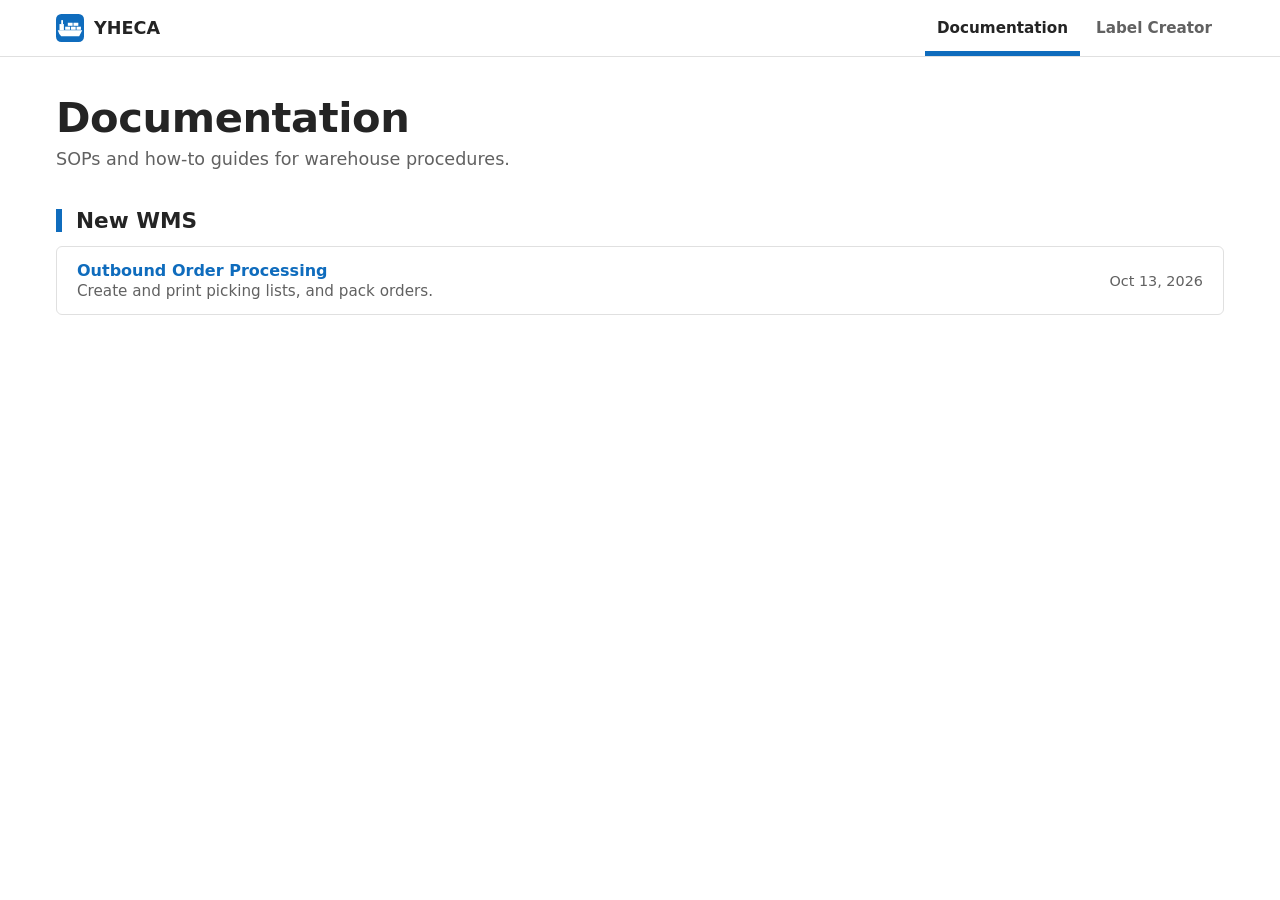
==== docs/index.html @ 3c42007b "Rebuild site as YHECA documentation and label creator - Add shared navigator (Documentation, Label C" ====
<!DOCTYPE html>
<html lang="en">
<head>
<meta charset="UTF-8">
<meta name="viewport" content="width=device-width, initial-scale=1.0">
<title>Documentation — YHECA</title>
<link rel="stylesheet" href="../assets/style.css">
</head>
<body>
<script src="../assets/nav.js"></script>
<main class="index-page">
  <header>
    <h1>Documentation</h1>
    <p>SOPs and how-to guides for warehouse procedures.</p>
  </header>
  <!-- One section per system or topic; one row per document. Copy _template.html to start a new document. -->
  <section class="doc-group" aria-labelledby="group-new-wms">
    <h2 id="group-new-wms">New WMS</h2>
    <ul class="doc-list">
      <li>
        <a href="outbound-order-processing.html">Outbound Order Processing</a>
        <p>Create and print picking lists, and pack orders.</p>
        <time datetime="2026-10-13">Oct 13, 2026</time>
      </li>
    </ul>
  </section>
</main>
</body>
</html>
---- assets/style.css ----
/* Shared design tokens for the YHECA site */

:root {
  /* Office palette: white pages, neutral greys, one calm blue */
  --bg: #ffffff;
  --surface: #ffffff;
  --subtle: #f5f6f7;      /* table headers, hover, grouped fields */
  --text: #242424;
  --muted: #616161;
  --border: #e0e0e0;
  --accent: #0f6cbd;      /* links and primary buttons */
  --accent-hover: #115ea3;
  --tape: #0f6cbd;        /* "you are here" markers and Print */
  --tape-hover: #115ea3;
  --tape-ink: #ffffff;
  --note-bg: #ebf3fc;
  --note-bar: #0f6cbd;
  --nav-bg: #ffffff;
  --nav-text: #242424;
  --nav-muted: #616161;
  --nav-border: #e0e0e0;
  --success: #0f6cbd;
  --success-hover: #115ea3;
  /* Segoe UI ships with Windows; other systems fall back to their own UI font */
  --font-body: 'Segoe UI', system-ui, -apple-system, Roboto, 'Helvetica Neue', Arial, sans-serif;
  --font-display: var(--font-body);
  --nav-height: 56px;
  --page-width: 1200px;   /* navigator, index pages and documents share this width */
}

@media (prefers-color-scheme: dark) {
  :root {
    --bg: #1b1b1b;
    --surface: #242424;
    --subtle: #2c2c2c;
    --text: #f0f0f0;
    --muted: #adadad;
    --border: #3d3d3d;
    --accent: #479ef5;
    --accent-hover: #62abf5;
    --tape: #479ef5;
    --tape-hover: #62abf5;
    --tape-ink: #0b0b0b;
    --note-bg: #1a2a3d;
    --note-bar: #479ef5;
    --nav-bg: #242424;
    --nav-text: #f0f0f0;
    --nav-muted: #adadad;
    --nav-border: #3d3d3d;
    --success: #479ef5;
    --success-hover: #62abf5;
  }
}

* { box-sizing: border-box; }

body {
  font-family: var(--font-body);
  background: var(--bg);
  color: var(--text);
}

:focus-visible {
  outline: 3px solid var(--tape);
  outline-offset: 2px;
}

/* ---------- Navigator ---------- */

.site-nav {
  position: sticky;
  top: 0;
  z-index: 100;
  background: var(--nav-bg);
  color: var(--nav-text);
  border-bottom: 1px solid var(--nav-border);
  font-family: var(--font-display);
}

.site-nav a {
  color: inherit;
  text-decoration: none;
}

.site-nav-bar {
  max-width: var(--page-width);
  margin: 0 auto;
  padding: 0 16px;
  display: flex;
  align-items: stretch;
  justify-content: space-between;
  gap: 16px;
  min-height: var(--nav-height);
}

.site-brand {
  display: flex;
  align-items: center;
  gap: 10px;
  font-size: 1.1rem;
  font-weight: 600;
  letter-spacing: 0;
  white-space: nowrap;
}

.site-brand-icon {
  display: block;
  width: 28px;
  height: 28px;
}

.site-sections {
  display: flex;
  align-items: stretch;
  gap: 4px;
}

.site-sections a {
  display: flex;
  align-items: center;
  padding: 0 12px;
  font-size: 0.95rem;
  font-weight: 600;
  color: var(--nav-muted);
  border-bottom: 5px solid transparent;
  border-top: 5px solid transparent;
}

.site-sections a:hover {
  color: var(--nav-text);
}

.site-sections a.is-active {
  color: var(--nav-text);
  border-bottom-color: var(--tape);
}


.site-main {
  padding: 24px 16px;
}

@media print {
  .site-nav { display: none !important; }
  .site-main { padding: 0 !important; }
  /* fit-preview.js shrinks previews on small screens; labels always print at full size */
  .label-card, .label-page, .label-container { zoom: 1 !important; }
}

/* ---------- Index pages (home, labels, reference) ---------- */

body:has(> .index-page) {
  margin: 0;
}

.index-page {
  max-width: var(--page-width);
  margin: 0 auto;
  padding: 40px 16px 64px;
}
.index-page > header {
  margin-bottom: 40px;
}
.index-page h1 {
  font-family: var(--font-display);
  font-weight: 600;
  font-size: clamp(2rem, 5vw, 2.6rem);
  line-height: 1;
  letter-spacing: -0.01em;
  margin: 0 0 10px 0;
}
.index-page > header p {
  margin: 0;
  color: var(--muted);
  font-size: 1.1rem;
}
.index-page section {
  margin-bottom: 40px;
  scroll-margin-top: calc(var(--nav-height) + 16px);
}
/* Section heading carries a strip of floor tape, the same marker as the navigator */
.index-page h2 {
  font-family: var(--font-display);
  font-weight: 600;
  font-size: 1.35rem;
  line-height: 1.1;
  margin: 0 0 14px 0;
  padding-left: 14px;
  border-left: 6px solid var(--tape);
}
.tools {
  background: var(--surface);
  border: 1px solid var(--border);
  border-radius: 6px;
  display: grid;
  grid-template-columns: 1fr 1fr;
  overflow: hidden;
}
@media (max-width: 640px) {
  .tools { grid-template-columns: 1fr; }
}
a.tool {
  display: flex;
  align-items: center;
  gap: 16px;
  padding: 18px 20px;
  text-decoration: none;
  color: inherit;
  border-bottom: 1px solid var(--border);
  margin-bottom: -1px;
}
@media (min-width: 641px) {
  a.tool:nth-child(odd) { border-right: 1px solid var(--border); }
}
a.tool:hover {
  background: var(--subtle);
}
a.tool:hover h3 {
  color: var(--accent);
}
.tool h3 {
  font-family: var(--font-display);
  font-weight: 600;
  font-size: 1.1rem;
  line-height: 1.15;
  margin: 0 0 4px 0;
}
.tool p {
  margin: 0;
  color: var(--muted);
  font-size: 0.95rem;
}
.empty {
  color: var(--muted);
  border: 1px dashed var(--border);
  border-radius: 6px;
  padding: 18px 20px;
  margin: 0;
}

/* Thumbnails mimic the printed label: always black-on-white, regardless of theme */
.thumb {
  flex-shrink: 0;
  width: 72px;
  height: 72px;
  background: #fff;
  border: 1px solid var(--border);
  border-radius: 4px;
  display: flex;
  align-items: center;
  justify-content: center;
  overflow: hidden;
  color: #000;
}

.thumb-bin {
  flex-direction: column;
  gap: 4px;
  padding: 8px;
}

.thumb-barcode {
  width: 100%;
  height: 16px;
  background: repeating-linear-gradient(90deg, #000 0 2px, transparent 2px 4px);
}

.thumb-bin-row {
  width: 100%;
  display: flex;
  align-items: center;
  justify-content: space-between;
  gap: 4px;
}

.thumb-code {
  font-weight: 700;
  font-size: 7px;
  letter-spacing: 0.2px;
  white-space: nowrap;
}

.thumb-badge {
  background: #000;
  color: #fff;
  font-weight: 700;
  font-size: 7px;
  line-height: 1;
  padding: 3px 4px;
  border-radius: 2px;
}

.thumb-pallet {
  flex-direction: column;
  justify-content: space-evenly;
  padding: 8px;
}

.thumb-pallet .thumb-line {
  font-weight: 700;
  white-space: nowrap;
}

.thumb-wo {
  flex-direction: column;
  gap: 3px;
  padding: 6px;
}

.thumb-wo-block {
  display: flex;
  flex-direction: column;
  align-items: center;
  gap: 2px;
}

.thumb-wo-text {
  font-weight: 700;
  font-size: 7px;
  white-space: nowrap;
}

.thumb-wo .thumb-barcode {
  height: 10px;
}

.thumb-wo-divider {
  width: 100%;
  border-top: 1px dashed #000;
}

.thumb-defect {
  flex-direction: column;
  justify-content: space-evenly;
  padding: 6px;
}

.thumb-defect .thumb-bin-row .thumb-barcode {
  width: 55%;
  height: 8px;
}

.thumb-doc {
  flex-direction: column;
  align-items: stretch;
  gap: 5px;
  padding: 12px 10px;
}

.thumb-doc span {
  height: 4px;
  background: #000;
}

.thumb-doc span:first-child {
  height: 7px;
  width: 70%;
}

.thumb-doc span:nth-child(3) { width: 85%; }
.thumb-doc span:last-child { width: 55%; }

/* Home page: ship silhouette behind the title; section headings link to their pages */
.home-hero {
  position: relative;
  min-height: 160px;
  isolation: isolate;
}

.home-ship {
  position: absolute;
  right: 0;
  bottom: -24px;
  width: min(520px, 55%);
  height: auto;
  fill: var(--text);
  opacity: 0.07;
  z-index: -1;
  pointer-events: none;
}

.home h2 a {
  color: inherit;
  text-decoration: none;
}

.home h2 a:hover {
  color: var(--accent);
}

.doc-tag {
  display: inline-block;
  margin-left: 8px;
  padding: 1px 8px;
  border-radius: 10px;
  background: var(--subtle);
  border: 1px solid var(--border);
  color: var(--muted);
  font-size: 0.8rem;
  font-weight: 500;
  vertical-align: 1px;
}

/* Short note under a group heading, e.g. the label stock size */
.index-page .subgroup-note {
  color: var(--muted);
  font-size: 0.9rem;
  margin: -6px 0 12px 0;
}

/* Documentation list: grouped by system, one row per document */
.doc-group {
  margin-bottom: 32px;
}

.doc-list {
  list-style: none;
  margin: 0;
  padding: 0;
  background: var(--surface);
  border: 1px solid var(--border);
  border-radius: 6px;
}

.doc-list li {
  display: grid;
  grid-template-columns: minmax(0, 1fr) auto;
  column-gap: 24px;
  padding: 14px 20px;
  border-top: 1px solid var(--border);
}

.doc-list li:first-child {
  border-top: 0;
}

.doc-list a {
  font-weight: 600;
  color: var(--accent);
  text-decoration: none;
}

.doc-list a:hover {
  text-decoration: underline;
}

.doc-list p {
  grid-column: 1;
  margin: 2px 0 0 0;
  color: var(--muted);
  font-size: 0.95rem;
}

.doc-list time {
  grid-column: 2;
  grid-row: 1 / span 2;
  align-self: center;
  color: var(--muted);
  font-size: 0.9rem;
  white-space: nowrap;
}

@media (max-width: 640px) {
  .doc-list li { grid-template-columns: 1fr; }
  .doc-list time { grid-column: 1; grid-row: auto; margin-top: 4px; }
}

/* ---------- Tool panels ---------- */

.no-print {
  background: var(--surface);
  border: 1px solid var(--border);
  border-radius: 6px;
}

.no-print h2 {
  color: var(--text);
  font-family: var(--font-display);
  font-weight: 600;
  font-size: 1.35rem;
  line-height: 1.1;
  margin-top: 0;
}

.no-print label {
  color: var(--muted);
}

.input-field,
.no-print textarea {
  background: var(--surface);
  color: var(--text);
  border: 1px solid var(--border);
  font-family: inherit;
}

.no-print textarea {
  font-family: ui-monospace, Consolas, monospace;
}

.input-field::placeholder,
.no-print textarea::placeholder {
  color: var(--muted);
}

.row-group {
  background: var(--subtle);
  border: 1px solid var(--border);
}

.row-group h4 {
  color: var(--muted);
}

.btn,
.no-print button {
  border-radius: 4px;
  font-family: var(--font-display);
  font-size: 0.95rem;
  font-weight: 600;
}

/* Secondary action (update the preview): outlined */
.no-print button.btn-generate {
  background-color: var(--surface);
  color: var(--text);
  border: 1px solid var(--border);
}

.no-print button.btn-generate:hover {
  background-color: var(--subtle);
}

/* Print is the action that finishes the job: filled blue */
.print-btn,
.btn-print {
  background-color: var(--tape);
  color: var(--tape-ink);
}

.print-btn:hover,
.btn-print:hover {
  background-color: var(--tape-hover);
}

/* ---------- Documentation pages (SOPs, guides) ---------- */

body:has(> .doc) {
  margin: 0;
}

.doc {
  max-width: 820px;
  margin: 0 auto;
  padding: 40px 16px 80px;
  line-height: 1.6;
}

.doc h1,
.doc h2,
.doc h3,
.doc h4 {
  font-family: var(--font-display);
  line-height: 1.15;
  /* keep jumped-to headings clear of the sticky navigator */
  scroll-margin-top: calc(var(--nav-height) + 16px);
}

.doc h1 {
  font-size: clamp(1.8rem, 4.5vw, 2.3rem);
  font-weight: 600;
  margin: 0 0 12px 0;
}

.doc h2 {
  font-size: 1.4rem;
  font-weight: 600;
  margin: 48px 0 12px 0;
  padding-left: 14px;
  border-left: 6px solid var(--tape);
}

.doc h3 {
  font-size: 1.15rem;
  font-weight: 600;
  margin: 32px 0 8px 0;
}

.doc h4 {
  font-size: 1.02rem;
  font-weight: 600;
  margin: 28px 0 8px 0;
}

.doc-meta {
  color: var(--muted);
  margin: 0 0 12px 0;
}

/* Version and last-updated line under a document title */
.doc-info {
  display: flex;
  flex-wrap: wrap;
  gap: 4px 24px;
  margin: 0 0 28px 0;
  font-size: 0.95rem;
}

.doc-info div {
  display: flex;
  gap: 6px;
}

.doc-info dt {
  color: var(--muted);
}

.doc-info dt::after {
  content: ":";
}

.doc-info dd {
  margin: 0;
  font-weight: 600;
}

.doc-toc {
  background: var(--surface);
  border: 1px solid var(--border);
  border-radius: 6px;
  padding: 16px 20px;
  margin-bottom: 8px;
}

.doc-toc ol {
  list-style: none;
  margin: 0;
  padding: 0;
}

.doc-toc ol ol {
  padding-left: 20px;
}

.doc-toc a {
  display: block;
  padding: 1px 0 1px 10px;
  border-left: 3px solid transparent;
  color: var(--accent);
  text-decoration: none;
}

/* Section being read (set by doc-toc.js): floor-tape marker, like the navigator */
.doc-toc a.is-current {
  border-left-color: var(--tape);
  color: var(--text);
  font-weight: 600;
}

.doc-toc a:hover {
  text-decoration: underline;
}

/* Wide screens: title on top, contents in a sticky left column, aligned with the navigator */
@media (min-width: 1000px) {
  .doc.doc-with-toc {
    max-width: var(--page-width);
    display: grid;
    grid-template-columns: 280px minmax(0, 1fr);
    grid-template-areas: "head head" "toc body";
    column-gap: 48px;
    align-items: start;
  }

  .doc-with-toc .doc-head { grid-area: head; }
  .doc-with-toc .doc-body { grid-area: body; }

  .doc-with-toc .doc-toc {
    grid-area: toc;
    position: sticky;
    top: calc(var(--nav-height) + 16px);
    max-height: calc(100vh - var(--nav-height) - 32px);
    overflow-y: auto;
    margin: 0;
    font-size: 0.95rem;
  }

  /* first section heading lines up with the top of the contents box */
  .doc-with-toc .doc-body > h2:first-child {
    margin-top: 0;
  }
}

.doc-toc li {
  margin: 1px 0;
}

.doc-toc h2 {
  font-size: 1rem;
  margin: 0 0 6px 0;
  padding: 0;
  border: 0;
}

/* Text keeps a readable line length; screenshots and tables use the full width */
.doc-body > p,
.doc-body > ol,
.doc-body > ul,
.doc .note {
  max-width: 75ch;
}

.doc ol.steps {
  padding-left: 1.6em;
}

.doc ol.steps > li {
  margin-bottom: 8px;
  padding-left: 4px;
}

.doc figure {
  margin: 16px 0 24px 0;
}

.doc figure a {
  display: block;
}

.doc figure img {
  display: block;
  max-width: 100%;
  height: auto;
  border: 1px solid var(--border);
  border-radius: 4px;
  background: #fff;
}

.doc figcaption {
  color: var(--muted);
  font-size: 0.9rem;
  font-style: italic;
  margin-top: 6px;
}

.doc-body a {
  color: var(--accent);
}

.doc .note {
  background: var(--note-bg);
  border-left: 5px solid var(--note-bar);
  border-radius: 0 4px 4px 0;
  padding: 12px 16px;
  margin: 16px 0 24px 0;
}

/* Caution: risk of a wrong or duplicate result, shown in red */
.doc .note.caution {
  --caution: #c62828;
  background: color-mix(in srgb, var(--caution) 9%, var(--surface));
  border-left-color: var(--caution);
}

.doc .note.caution strong:first-child {
  color: var(--caution);
}

@media (prefers-color-scheme: dark) {
  .doc .note.caution { --caution: #ef6b6b; }
}

.doc .note p {
  margin: 0;
}

.doc .tbd {
  color: var(--muted);
  font-style: italic;
}

.doc .table-wrap {
  overflow-x: auto;
  margin: 12px 0 20px 0;
}

.doc table {
  width: 100%;
  border-collapse: collapse;
  background: var(--surface);
  font-size: 0.95rem;
}

.doc th,
.doc td {
  text-align: left;
  vertical-align: top;
  padding: 8px 12px;
  border: 1px solid var(--border);
}

.doc th {
  background: var(--subtle);
  font-weight: 600;
}

.doc code {
  font-family: ui-monospace, Consolas, monospace;
  font-size: 0.92em;
}

@media print {
  .doc, .doc.doc-with-toc { display: block; max-width: none; padding: 0; }
  .doc-toc { display: none; }
  .doc figure, .doc .note, .doc table { break-inside: avoid; }
  .doc h2, .doc h3, .doc h4 { break-after: avoid; }
}
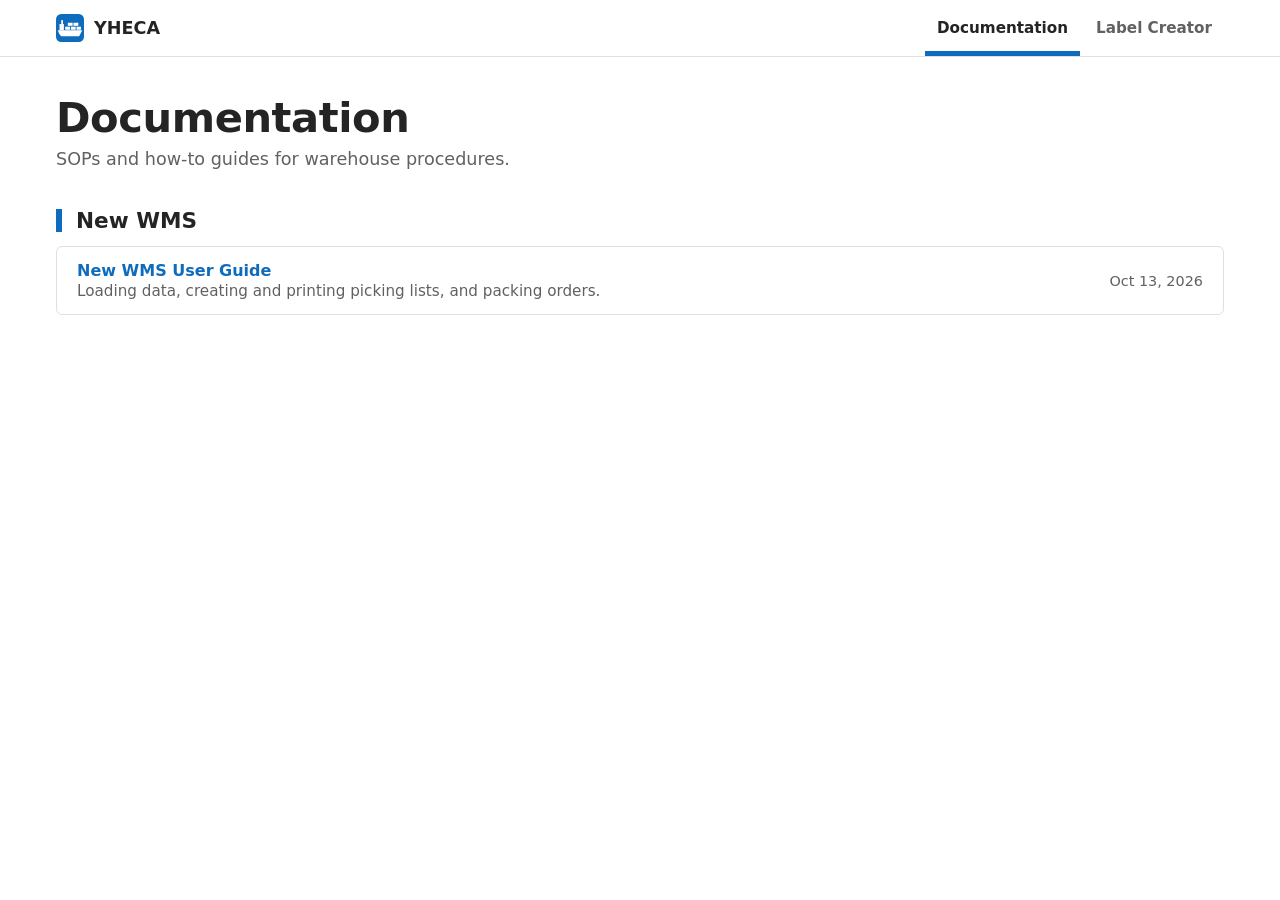
==== commit 16632917: "Rename SOP page to New WMS User Guide Move docs/outbound-order-processing.html to docs/new-wms-user-" ====
--- a/docs/index.html
+++ b/docs/index.html
@@ -18,8 +18,8 @@
     <h2 id="group-new-wms">New WMS</h2>
     <ul class="doc-list">
       <li>
-        <a href="outbound-order-processing.html">Outbound Order Processing</a>
-        <p>Create and print picking lists, and pack orders.</p>
+        <a href="new-wms-user-guide.html">New WMS User Guide</a>
+        <p>Loading data, creating and printing picking lists, and packing orders.</p>
         <time datetime="2026-10-13">Oct 13, 2026</time>
       </li>
     </ul>
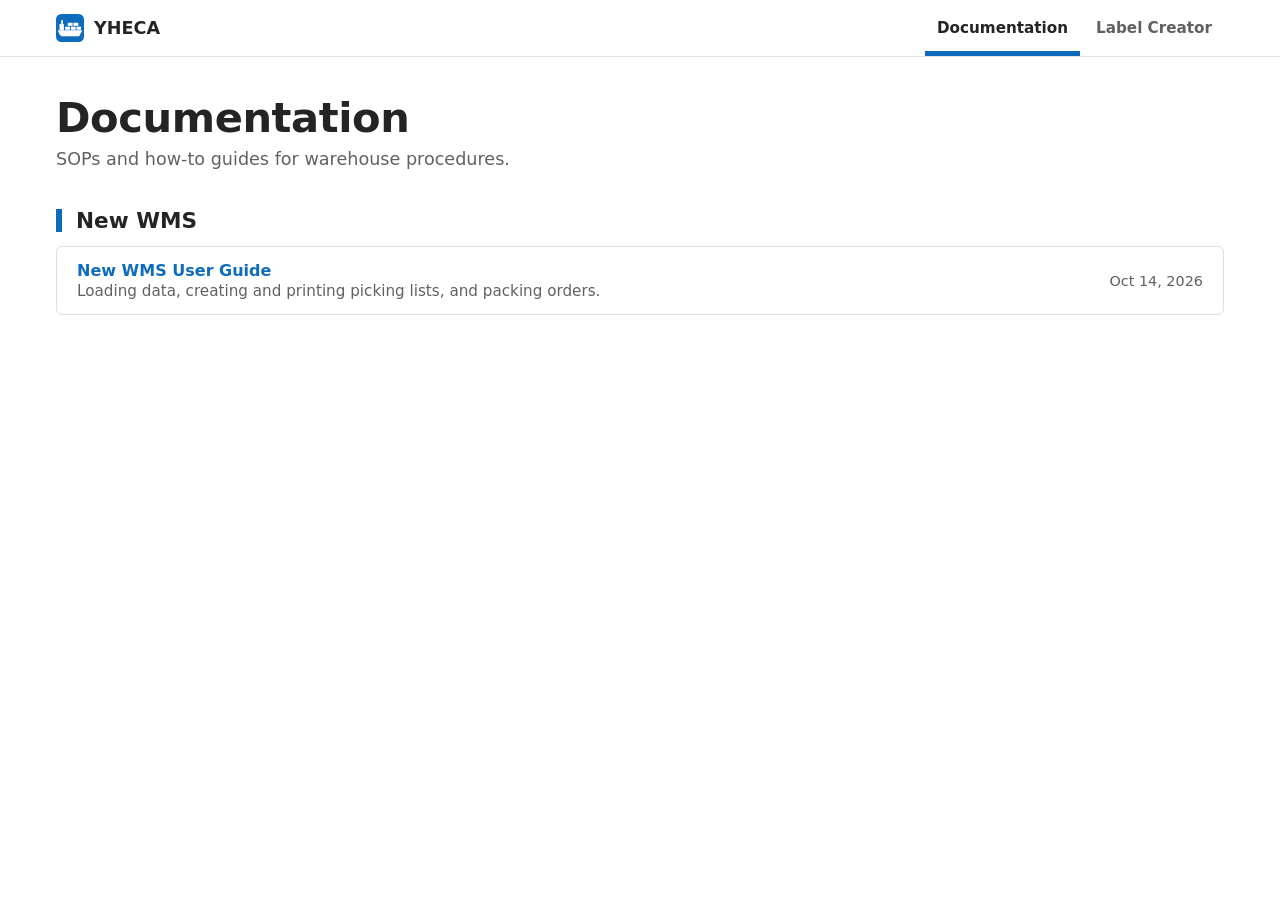
==== commit 3542192e: "Note that WMS guide screenshots use Edge's English translation The Chinese WMS, or another translati" ====
--- a/docs/index.html
+++ b/docs/index.html
@@ -20,7 +20,7 @@
       <li>
         <a href="new-wms-user-guide.html">New WMS User Guide</a>
         <p>Loading data, creating and printing picking lists, and packing orders.</p>
-        <time datetime="2026-10-13">Oct 13, 2026</time>
+        <time datetime="2026-10-14">Oct 14, 2026</time>
       </li>
     </ul>
   </section>
--- a/assets/style.css
+++ b/assets/style.css
@@ -329,6 +329,15 @@
   border-top: 1px dashed #000;
 }
 
+/* Single: one code with a taller barcode */
+.thumb-single .thumb-wo-block {
+  width: 100%;
+}
+
+.thumb-single .thumb-barcode {
+  height: 18px;
+}
+
 .thumb-defect {
   flex-direction: column;
   justify-content: space-evenly;
@@ -467,10 +476,146 @@
 
 /* ---------- Tool panels ---------- */
 
+/* Label creator pages: input panel on top, label previews below */
+body:has(.no-print) {
+  margin: 0;
+  -webkit-print-color-adjust: exact;
+  print-color-adjust: exact;
+}
+
 .no-print {
+  max-width: 600px;
+  margin: 0 auto 30px auto;
+  padding: 20px;
   background: var(--surface);
   border: 1px solid var(--border);
   border-radius: 6px;
+}
+
+.no-print textarea {
+  width: 100%;
+  height: 100px;
+  padding: 10px;
+  font-size: 14px;
+  box-sizing: border-box;
+  margin-bottom: 15px;
+}
+
+.no-print .option {
+  display: block;
+  margin-bottom: 15px;
+}
+
+/* Barcode settings side by side, wrapping on narrow screens */
+.no-print .option-row {
+  display: flex;
+  flex-wrap: wrap;
+  column-gap: 24px;
+}
+
+.no-print .option input {
+  width: 6em;
+  margin-left: 6px;
+  padding: 6px 8px;
+  border-radius: 4px;
+}
+
+.no-print .label-count {
+  font-weight: 600;
+  margin-bottom: 15px;
+}
+
+.no-print .error {
+  color: #d93025;
+  font-size: 14px;
+  margin-top: 10px;
+}
+
+#labels-container,
+#labels-wrapper {
+  width: 100%;
+  display: flex;
+  flex-direction: column;
+  align-items: center;
+  gap: 20px;
+}
+
+/* Holds the input card; on wide screens it becomes the left column */
+.input-panel {
+  width: 100%;
+}
+
+/* Wide screens: inputs on the left, centered vertically and kept in view while
+   scrolling; previews on the right, centered until there are too many to fit */
+@media screen and (min-width: 900px) {
+  .site-main:has(> .input-panel) {
+    max-width: var(--page-width);
+    min-height: calc(100vh - var(--nav-height));
+    box-sizing: border-box;
+    margin: 0 auto;
+    display: flex;
+    flex-direction: row;
+    justify-content: center;
+    align-items: center;
+    gap: 64px;
+  }
+
+  .site-main > .input-panel {
+    align-self: flex-start;
+    flex: 0 0 520px;
+    position: sticky;
+    top: calc(var(--nav-height) + 24px);
+    height: calc(100vh - var(--nav-height) - 48px);
+    display: flex;
+    flex-direction: column;
+    overflow-y: auto;
+  }
+
+  /* Auto margins center the card, and fall back to the top if the screen is too short */
+  .input-panel > .no-print {
+    box-sizing: border-box;
+    width: 100%;
+    max-width: none;
+    margin: auto 0;
+  }
+
+  .site-main > #labels-container,
+  .site-main > #labels-wrapper {
+    /* As wide as the labels, so inputs and previews center together */
+    flex: 0 1 auto;
+    width: auto;
+    min-width: 0;
+  }
+}
+
+/* Screen preview of one 4x6 or 6x4 sheet */
+.label-card,
+.label-page {
+  border: 1px dashed #999;
+  background: white;
+  color: #000;
+  box-sizing: border-box;
+  box-shadow: 0 2px 5px rgba(0,0,0,0.05);
+  /* Printed labels keep the system font, independent of the site typeface */
+  font-family: -apple-system, BlinkMacSystemFont, "Segoe UI", Roboto, Arial, sans-serif;
+}
+
+.label-card .barcode,
+.label-page .barcode {
+  max-width: 100%;
+  height: auto;
+}
+
+@media print {
+  .no-print { display: none !important; }
+  #labels-container { gap: 0; }
+  .label-card,
+  .label-page {
+    border: none;
+    box-shadow: none;
+    margin: 0;
+    break-after: page;
+  }
 }
 
 .no-print h2 {
@@ -514,21 +659,13 @@
 
 .btn,
 .no-print button {
+  border: none;
+  padding: 10px 20px;
+  cursor: pointer;
   border-radius: 4px;
   font-family: var(--font-display);
   font-size: 0.95rem;
   font-weight: 600;
-}
-
-/* Secondary action (update the preview): outlined */
-.no-print button.btn-generate {
-  background-color: var(--surface);
-  color: var(--text);
-  border: 1px solid var(--border);
-}
-
-.no-print button.btn-generate:hover {
-  background-color: var(--subtle);
 }
 
 /* Print is the action that finishes the job: filled blue */
